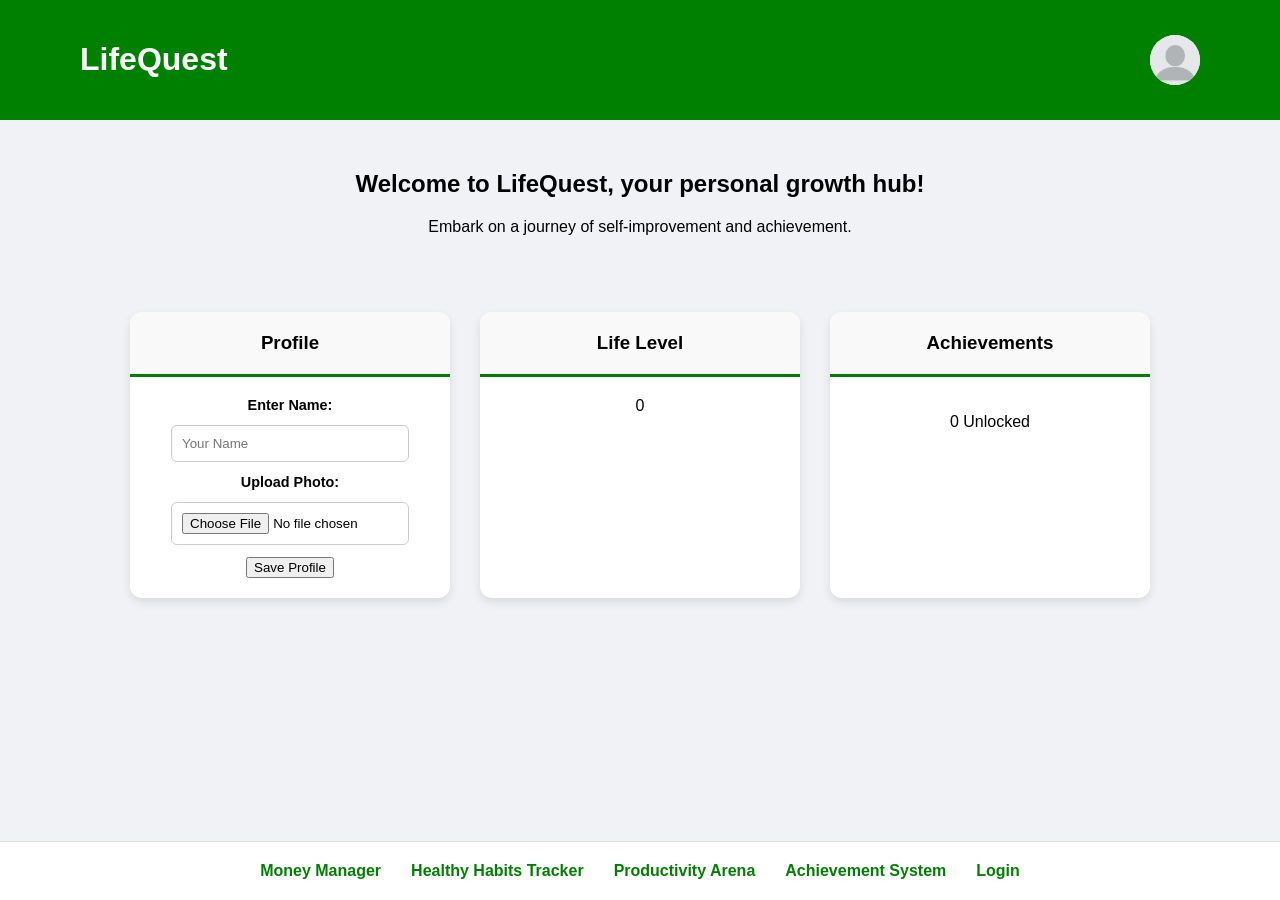
==== index.html @ 7710952b "index media queries" ====
<!DOCTYPE html>
<html lang="en">
<head>
    <meta charset="UTF-8">
    <meta name="viewport" content="width=device-width, initial-scale=1.0">
    <link rel="stylesheet" href="Styles/index.css">
    <title>LifeQuest</title>
</head> 
<body>
    <div class="main-content">
        <header class="top-nav">
            <h1>LifeQuest</h1>
            <img src="Images-lifequest/blank-profile-picture-973460_1280.webp" class="profilePicture" alt="Profile">
        </header>

        <section class="welcome-area">
            <h2>Welcome to LifeQuest, your personal growth hub!</h2>
            <p>Embark on a journey of self-improvement and achievement.</p>
        </section>

        <div class="container">
            <div class="boxes">
                <h3>Profile</h3>
                <div class="box-content">
                    <label for="name-input">Enter Name:</label>
                    <input type="text" id="name-input" placeholder="Your Name">
                    
                    <label for="file-upload">Upload Photo:</label>
                    <input type="file" id="file-upload">
                    <button type="submit" class="save-btn">Save Profile</button>
                </div>
            </div>
            
            <div class="boxes">
                <h3>Life Level</h3>
                <div class="box-content">
                    <span id="current-level">0</span>
                </div>
            </div>

            <div class="boxes">
                <h3>Achievements</h3>
                <div class="box-content">
                    <p>0 Unlocked</p>
                </div>
            </div>
        </div>
    </div>

    <footer>
        <nav class="nav-links">
            
            <a href="subTabs/money-manager.html">Money Manager</a>
            <a href="subTabs/healthy-habits.html">Healthy Habits Tracker</a>
            <a href="subTabs/productivity-arena.html">Productivity Arena</a>
            <a href="subTabs/achievement-system.html">Achievement System</a>
            <a href="../index.html">Login</a>
        </nav>
    </footer>
</body>
</html>
---- Styles/index.css ----
body {
    margin: 0;
    padding: 0;
    font-family: 'Segoe UI', sans-serif;
    background-color: #f0f2f5;
    display: flex;
    flex-direction: column;
    min-height: 100vh;
}

.main-content {
    flex: 1;
}


.top-nav {
    background-color: green;
    padding: 15px 20px;
    display: flex;
    justify-content: space-between;
    align-items: center;
    color: white;
}

.profilePicture {
    width: 50px;
    height: 50px;
    border-radius: 50%;
    background: white;
}

.welcome-area {
    text-align: center;
    padding: 25px 15px;
}


.container {
    display: flex;
    justify-content: center;
    gap: 15px;
    padding: 15px;
    flex-wrap: wrap;
}


.boxes {
    background: white;
    border-radius: 12px;
    width: 90%;
    max-width: 320px;
    box-shadow: 0 4px 10px rgba(0,0,0,0.1);
    text-align: center;
    overflow: hidden;
}


.boxes h3 {
    margin: 0;
    padding: 20px;
    color: black;
    background-color: #f9f9f9;
    border-bottom: 3px solid green;
}


.box-content {
    padding: 20px;
    display: flex;
    flex-direction: column;
    align-items: center;
    gap: 12px;
}

.box-content label {
    font-size: 0.9rem;
    font-weight: bold;
    color: black;
}

.box-content input {
    width: 85%;
    padding: 10px;
    border: 1px solid #ccc;
    border-radius: 6px;
    box-sizing: border-box;
}


footer {
    padding: 20px;
    background: #ffffff;
    border-top: 1px solid #ddd;
    text-align: center;
}

.nav-links {
    display: flex;
    justify-content: center;
    gap: 15px;
    flex-wrap: wrap;
}

.nav-links a {
    text-decoration: none;
    color: green;
    font-weight: bold;
}


@media (min-width: 768px) {
    .top-nav {
        padding: 15px 40px;
    }

    .container {
        flex-wrap: wrap;
        justify-content: center;
        gap: 20px;
        padding: 20px;
    }

    .boxes {
        width: 280px;
    }

    .nav-links {
        flex-wrap: wrap;
        justify-content: center;
        gap: 30px;
    }
    .footer{
        padding: 25px;
    }
}
@media (min-width: 1024px) {
    .top-nav {
        padding: 20px 80px;
    }
    .welcome-area{
        padding: 30px 20px;
    }
    .container {
        gap: 30px;
        padding: 30px;
    }

    .boxes {
        width: 320px;
    }

    .nav-links {
        gap: 30px;
    }
    .footer{
        padding: 35px;
    }
}
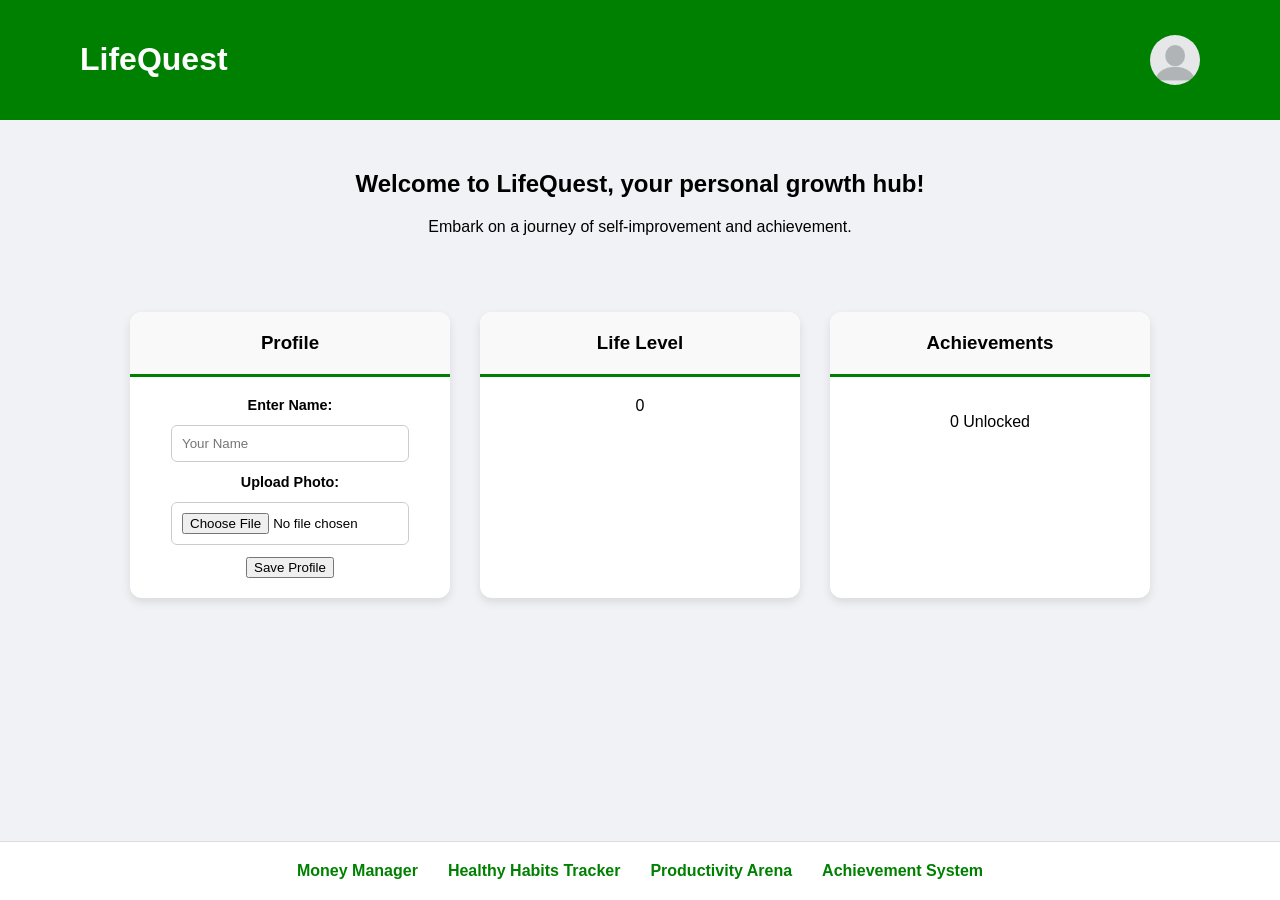
==== commit 1a49adab: "Changed Nav Layout" ====
--- a/index.html
+++ b/index.html
@@ -2,7 +2,6 @@
 <html lang="en">
 <head>
     <meta charset="UTF-8">
-    <meta name="viewport" content="width=device-width, initial-scale=1.0">
     <link rel="stylesheet" href="Styles/index.css">
     <title>LifeQuest</title>
 </head> 
@@ -49,12 +48,10 @@
 
     <footer>
         <nav class="nav-links">
-            
             <a href="subTabs/money-manager.html">Money Manager</a>
             <a href="subTabs/healthy-habits.html">Healthy Habits Tracker</a>
             <a href="subTabs/productivity-arena.html">Productivity Arena</a>
             <a href="subTabs/achievement-system.html">Achievement System</a>
-            <a href="../index.html">Login</a>
         </nav>
     </footer>
 </body>
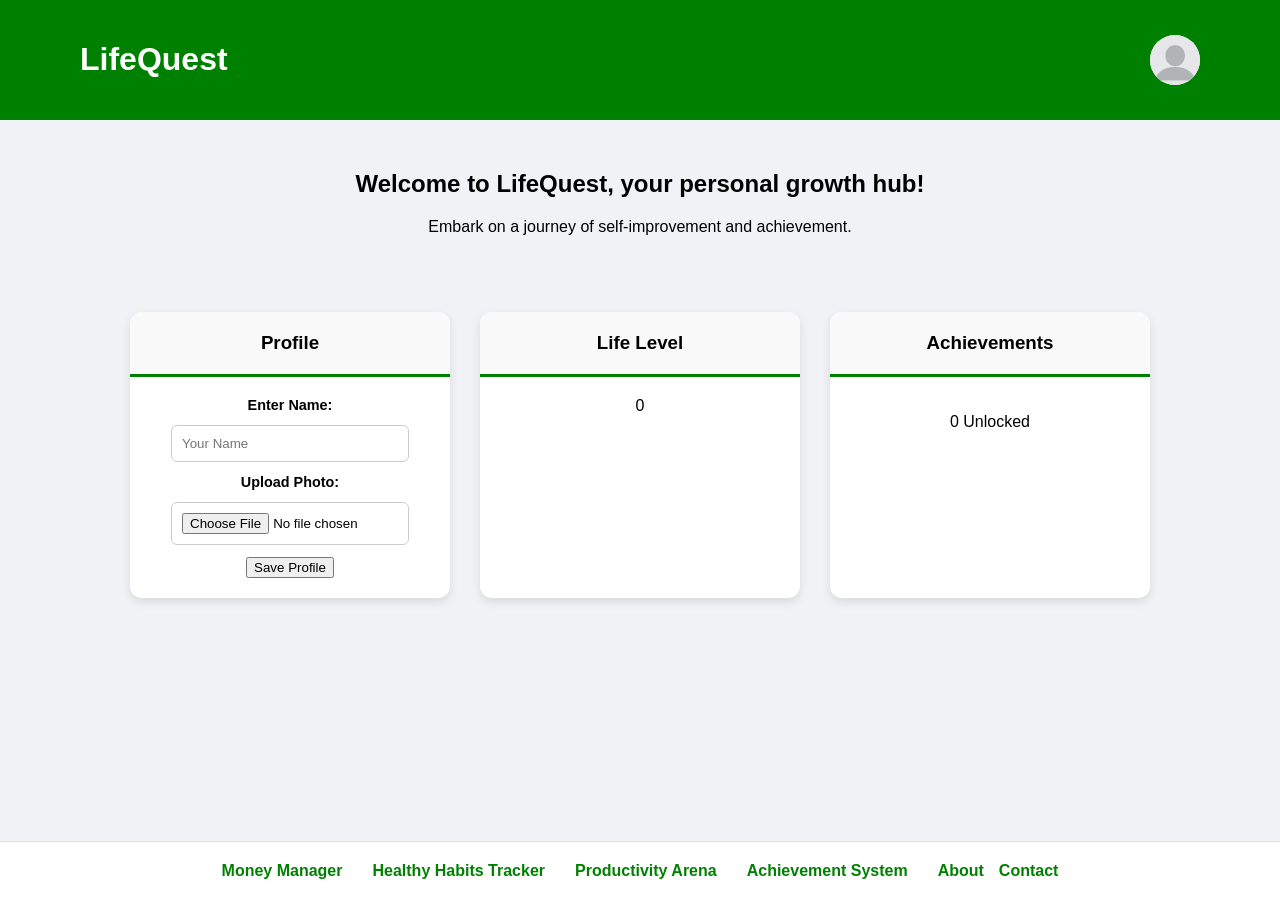
==== commit c4972abe: "Added About and Contact + Minor CSS Changes" ====
--- a/index.html
+++ b/index.html
@@ -2,6 +2,7 @@
 <html lang="en">
 <head>
     <meta charset="UTF-8">
+    <meta name="viewport" content="width=device-width, initial-scale=1.0">
     <link rel="stylesheet" href="Styles/index.css">
     <title>LifeQuest</title>
 </head> 
@@ -52,7 +53,14 @@
             <a href="subTabs/healthy-habits.html">Healthy Habits Tracker</a>
             <a href="subTabs/productivity-arena.html">Productivity Arena</a>
             <a href="subTabs/achievement-system.html">Achievement System</a>
+
+            <div class="aboutContact-Div">
+                <a href="../about.html">About</a>
+                <a href="../contact.html">Contact</a>
+            </div>
         </nav>
+
+            
     </footer>
 </body>
 </html>
--- a/Styles/index.css
+++ b/Styles/index.css
@@ -1,5 +1,3 @@
-
-
 body {
     margin: 0;
     padding: 0;
@@ -107,6 +105,18 @@
     text-decoration: none;
     color: green;
     font-weight: bold;
+
+    transition: font-size 0.3s;
+}
+
+.nav-links a:hover{
+    font-size: 110%;
+    border-color: green; 
+}
+
+.aboutContact-Div{
+    display: flex;
+    gap: 15px;
 }
 
 
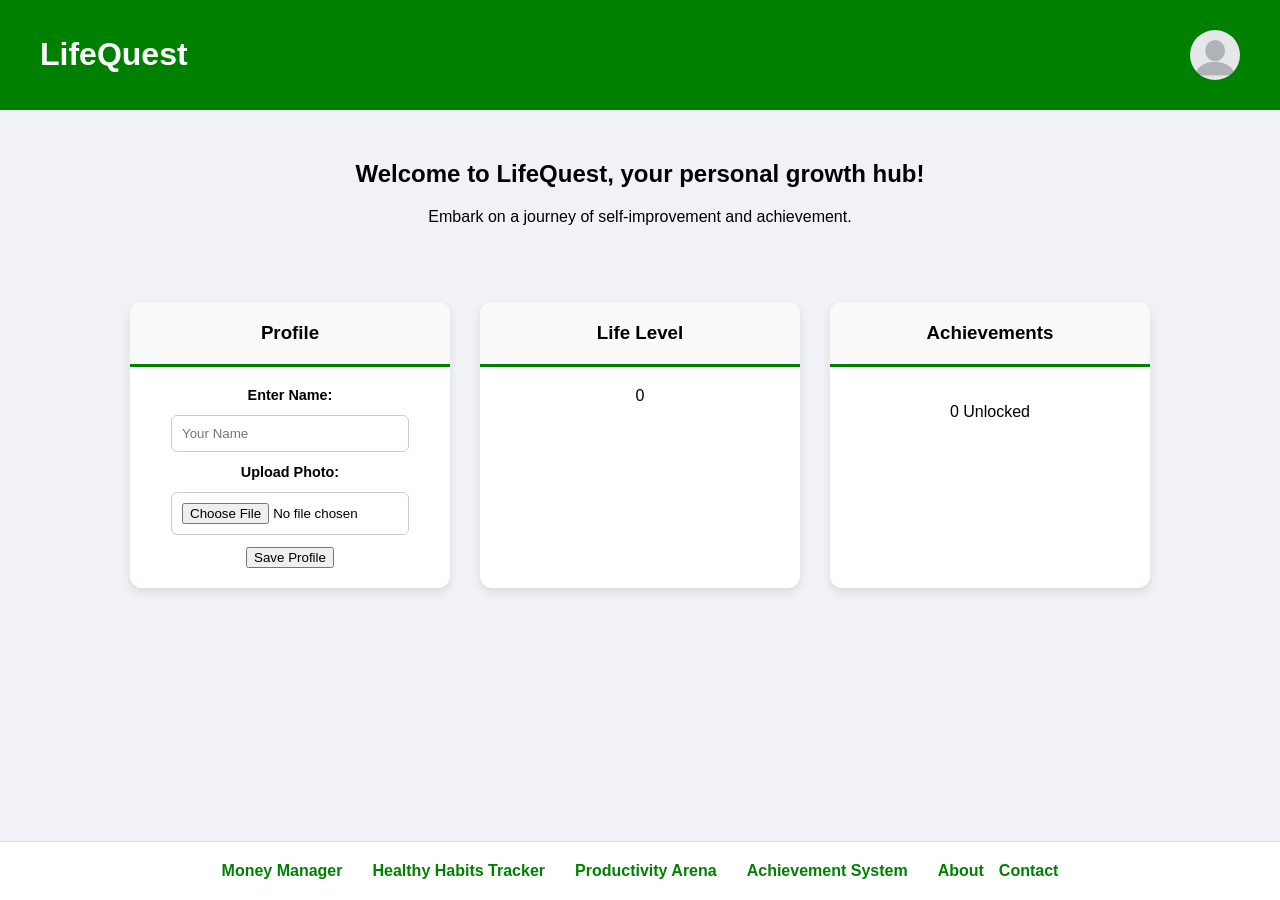
==== commit 7dc5e00b: "main.js created and linked to html" ====
--- a/index.html
+++ b/index.html
@@ -3,6 +3,7 @@
 <head>
     <meta charset="UTF-8">
     <meta name="viewport" content="width=device-width, initial-scale=1.0">
+    <script src="JavaScript/main.js" defer></script>
     <link rel="stylesheet" href="Styles/index.css">
     <title>LifeQuest</title>
 </head> 
--- a/Styles/index.css
+++ b/Styles/index.css
@@ -122,49 +122,55 @@
 
 @media (min-width: 768px) {
     .top-nav {
+        flex-direction: column;
         padding: 15px 40px;
     }
 
     .container {
         flex-wrap: wrap;
         justify-content: center;
-        gap: 20px;
-        padding: 20px;
+        flex-direction: column;
     }
 
     .boxes {
+        flex-direction: column;
         width: 280px;
     }
 
     .nav-links {
+        flex-direction: column;
         flex-wrap: wrap;
         justify-content: center;
-        gap: 30px;
     }
     .footer{
-        padding: 25px;
+        flex-direction: column;
     }
 }
 @media (min-width: 1024px) {
     .top-nav {
-        padding: 20px 80px;
+        flex-direction: row;
     }
     .welcome-area{
+        flex-direction: row;
         padding: 30px 20px;
     }
     .container {
+        flex-direction: row;
         gap: 30px;
         padding: 30px;
     }
 
     .boxes {
+        flex-direction: row;
         width: 320px;
     }
 
     .nav-links {
+        flex-direction: row;
         gap: 30px;
     }
     .footer{
+        flex-direction: row;
         padding: 35px;
     }
 }
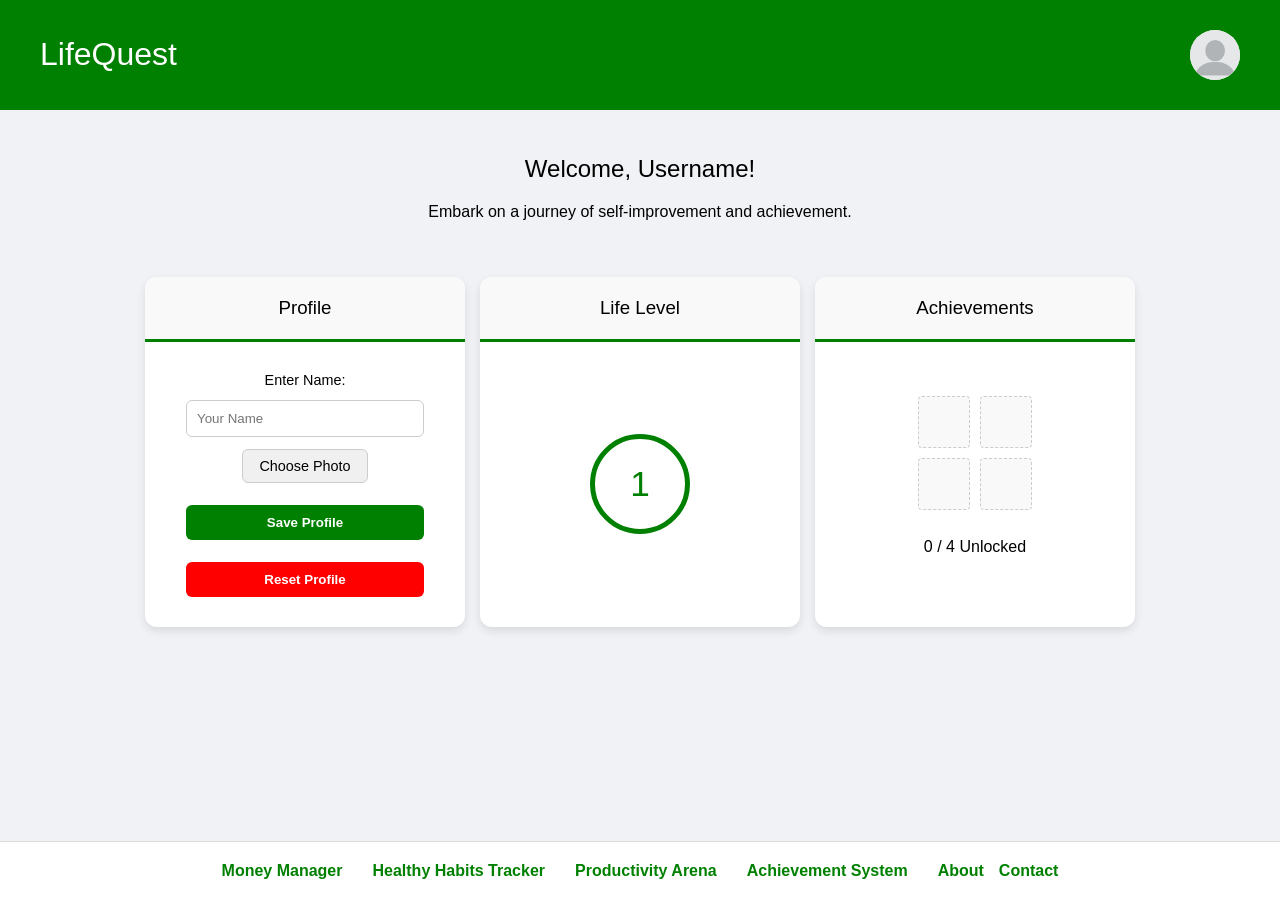
==== commit 5ddf5653: "ADDED PROFILE LOGIC ADDED PROFILE LOGIC" ====
--- a/index.html
+++ b/index.html
@@ -3,7 +3,6 @@
 <head>
     <meta charset="UTF-8">
     <meta name="viewport" content="width=device-width, initial-scale=1.0">
-    <script src="JavaScript/main.js" defer></script>
     <link rel="stylesheet" href="Styles/index.css">
     <title>LifeQuest</title>
 </head> 
@@ -11,11 +10,11 @@
     <div class="main-content">
         <header class="top-nav">
             <h1>LifeQuest</h1>
-            <img src="Images-lifequest/blank-profile-picture-973460_1280.webp" class="profilePicture" alt="Profile">
+            <img src="Images-lifequest/blank-profile-picture-973460_1280.webp" id="nav-profile-pic" class="profilePicture" alt="Profile">
         </header>
 
         <section class="welcome-area">
-            <h2>Welcome to LifeQuest, your personal growth hub!</h2>
+            <h2>Welcome, <span id="display-name">User</span>!</h2>
             <p>Embark on a journey of self-improvement and achievement.</p>
         </section>
 
@@ -26,23 +25,33 @@
                     <label for="name-input">Enter Name:</label>
                     <input type="text" id="name-input" placeholder="Your Name">
                     
-                    <label for="file-upload">Upload Photo:</label>
-                    <input type="file" id="file-upload">
-                    <button type="submit" class="save-btn">Save Profile</button>
+                    <label for="file-upload" class="custom-file-upload">Choose Photo</label>
+                    <input type="file" id="file-upload" accept="image/*" style="display:none;">
+                    
+                    <button type="button" id="save-btn" class="save-btn">Save Profile</button>
+                    <button type="button" id="reset-btn" class="save-btn" style="background-color: red;">Reset Profile</button>
                 </div>
             </div>
             
             <div class="boxes">
                 <h3>Life Level</h3>
                 <div class="box-content">
-                    <span id="current-level">0</span>
+                    <div class="level-circle">
+                        <span id="current-level">1</span>
+                    </div>
                 </div>
             </div>
 
             <div class="boxes">
                 <h3>Achievements</h3>
                 <div class="box-content">
-                    <p>0 Unlocked</p>
+                    <div class="achievement-grid">
+                        <div class="slot"></div>
+                        <div class="slot"></div>
+                        <div class="slot"></div>
+                        <div class="slot"></div>
+                    </div>
+                    <p id="achievement-text">0 / 4 Unlocked</p>
                 </div>
             </div>
         </div>
@@ -60,8 +69,7 @@
                 <a href="../contact.html">Contact</a>
             </div>
         </nav>
-
-            
     </footer>
+    <script src="JavaScript/index.js" defer></script>
 </body>
 </html>
--- a/Styles/index.css
+++ b/Styles/index.css
@@ -8,10 +8,13 @@
     min-height: 100vh;
 }
 
+h1, h2, h3, p, span, label, button, a {
+    font-weight: 400;
+}
+
 .main-content {
     flex: 1;
 }
-
 
 .top-nav {
     background-color: green;
@@ -27,6 +30,7 @@
     height: 50px;
     border-radius: 50%;
     background: white;
+    object-fit: cover;
 }
 
 .welcome-area {
@@ -34,26 +38,29 @@
     padding: 25px 15px;
 }
 
-
 .container {
     display: flex;
     justify-content: center;
+    align-items: stretch;
     gap: 15px;
     padding: 15px;
     flex-wrap: wrap;
+    max-width: 1200px;
+    margin: 0 auto;
 }
-
 
 .boxes {
     background: white;
     border-radius: 12px;
-    width: 90%;
+    flex: 1;
+    min-width: 300px;
     max-width: 320px;
     box-shadow: 0 4px 10px rgba(0,0,0,0.1);
     text-align: center;
     overflow: hidden;
+    display: flex;
+    flex-direction: column;
 }
-
 
 .boxes h3 {
     margin: 0;
@@ -63,22 +70,34 @@
     border-bottom: 3px solid green;
 }
 
-
 .box-content {
-    padding: 20px;
+    padding: 30px 20px;
     display: flex;
     flex-direction: column;
     align-items: center;
+    justify-content: center;
     gap: 12px;
+    flex: 1;
+}
+
+.level-circle {
+    width: 90px;
+    height: 90px;
+    border: 5px solid green;
+    border-radius: 50%;
+    display: flex;
+    justify-content: center;
+    align-items: center;
+    font-size: 2.2rem;
+    color: green;
 }
 
 .box-content label {
     font-size: 0.9rem;
-    font-weight: bold;
     color: black;
 }
 
-.box-content input {
+.box-content input[type="text"] {
     width: 85%;
     padding: 10px;
     border: 1px solid #ccc;
@@ -86,6 +105,40 @@
     box-sizing: border-box;
 }
 
+.custom-file-upload {
+    padding: 8px 16px;
+    cursor: pointer;
+    background: #f0f0f0;
+    border-radius: 6px;
+    border: 1px solid #ccc;
+    font-size: 0.85rem;
+}
+
+.save-btn {
+    background-color: green;
+    color: white;
+    border: none;
+    padding: 10px 20px;
+    border-radius: 6px;
+    cursor: pointer;
+    font-weight: bold;
+    margin-top: 10px;
+    width: 85%;
+}
+
+.achievement-grid {
+    display: grid;
+    grid-template-columns: repeat(2, 1fr);
+    gap: 10px;
+}
+
+.slot {
+    width: 50px;
+    height: 50px;
+    background: #f9f9f9;
+    border: 1px dashed #ccc;
+    border-radius: 4px;
+}
 
 footer {
     padding: 20px;
@@ -105,72 +158,42 @@
     text-decoration: none;
     color: green;
     font-weight: bold;
-
     transition: font-size 0.3s;
 }
 
-.nav-links a:hover{
+.nav-links a:hover {
     font-size: 110%;
-    border-color: green; 
 }
 
-.aboutContact-Div{
+.aboutContact-Div {
     display: flex;
     gap: 15px;
 }
-
 
 @media (min-width: 768px) {
     .top-nav {
         flex-direction: column;
         padding: 15px 40px;
     }
-
     .container {
-        flex-wrap: wrap;
-        justify-content: center;
         flex-direction: column;
+        align-items: center;
     }
-
-    .boxes {
-        flex-direction: column;
-        width: 280px;
-    }
-
     .nav-links {
-        flex-direction: column;
-        flex-wrap: wrap;
-        justify-content: center;
-    }
-    .footer{
         flex-direction: column;
     }
 }
+
 @media (min-width: 1024px) {
     .top-nav {
         flex-direction: row;
     }
-    .welcome-area{
-        flex-direction: row;
-        padding: 30px 20px;
-    }
     .container {
         flex-direction: row;
-        gap: 30px;
-        padding: 30px;
+        align-items: stretch;
     }
-
-    .boxes {
-        flex-direction: row;
-        width: 320px;
-    }
-
     .nav-links {
         flex-direction: row;
         gap: 30px;
     }
-    .footer{
-        flex-direction: row;
-        padding: 35px;
-    }
 }
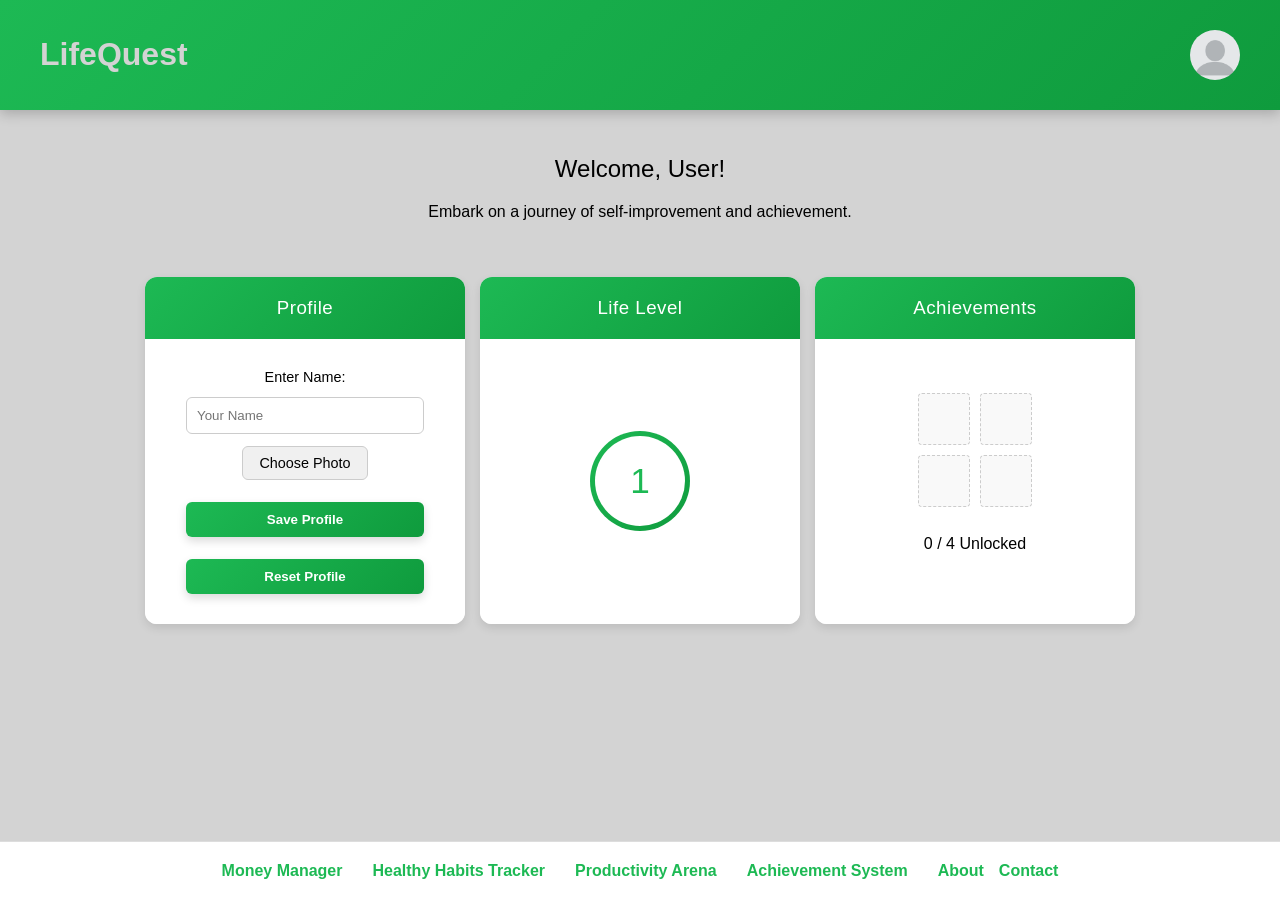
==== commit 4dde004d: "productivity arena finished" ====
--- a/index.html
+++ b/index.html
@@ -4,6 +4,7 @@
     <meta charset="UTF-8">
     <meta name="viewport" content="width=device-width, initial-scale=1.0">
     <link rel="stylesheet" href="Styles/index.css">
+    <script src="JavaScript/index.js" defer></script>
     <title>LifeQuest</title>
 </head> 
 <body>
--- a/Styles/index.css
+++ b/Styles/index.css
@@ -1,8 +1,14 @@
+:root {
+    --main-green: linear-gradient(135deg, #1db954, #0f9b3d);
+    --green-solid: #1db954;
+    --green-dark: #0f9b3d;
+}
+
 body {
     margin: 0;
     padding: 0;
     font-family: 'Segoe UI', sans-serif;
-    background-color: #f0f2f5;
+    background-color: lightgrey;
     display: flex;
     flex-direction: column;
     min-height: 100vh;
@@ -17,12 +23,18 @@
 }
 
 .top-nav {
-    background-color: green;
+    background: var(--main-green);
     padding: 15px 20px;
     display: flex;
     justify-content: space-between;
     align-items: center;
     color: white;
+    box-shadow: 0 4px 12px rgba(0,0,0,0.2);
+}
+
+.top-nav h1 {
+    color: lightgrey;
+    font-weight: bold;
 }
 
 .profilePicture {
@@ -65,12 +77,17 @@
 .boxes h3 {
     margin: 0;
     padding: 20px;
-    color: black;
-    background-color: #f9f9f9;
-    border-bottom: 3px solid green;
+    background: var(--main-green);
+    color: white;
+    letter-spacing: 0.5px;
+}
+
+h3 {
+    color: white;
 }
 
 .box-content {
+    background-color: white;
     padding: 30px 20px;
     display: flex;
     flex-direction: column;
@@ -83,13 +100,16 @@
 .level-circle {
     width: 90px;
     height: 90px;
-    border: 5px solid green;
+    border: 5px solid transparent;
     border-radius: 50%;
+    background: 
+        linear-gradient(white, white) padding-box,
+        var(--main-green) border-box;
     display: flex;
     justify-content: center;
     align-items: center;
     font-size: 2.2rem;
-    color: green;
+    color: var(--green-solid);
 }
 
 .box-content label {
@@ -115,7 +135,7 @@
 }
 
 .save-btn {
-    background-color: green;
+    background: var(--main-green);
     color: white;
     border: none;
     padding: 10px 20px;
@@ -124,6 +144,13 @@
     font-weight: bold;
     margin-top: 10px;
     width: 85%;
+    transition: all 0.25s ease;
+    box-shadow: 0 4px 10px rgba(0,0,0,0.15);
+}
+
+.save-btn:hover {
+    transform: translateY(-2px);
+    box-shadow: 0 6px 14px rgba(0,0,0,0.25);
 }
 
 .achievement-grid {
@@ -156,12 +183,13 @@
 
 .nav-links a {
     text-decoration: none;
-    color: green;
+    color: var(--green-solid);
     font-weight: bold;
-    transition: font-size 0.3s;
+    transition: all 0.3s;
 }
 
 .nav-links a:hover {
+    color: var(--green-dark);
     font-size: 110%;
 }
 
